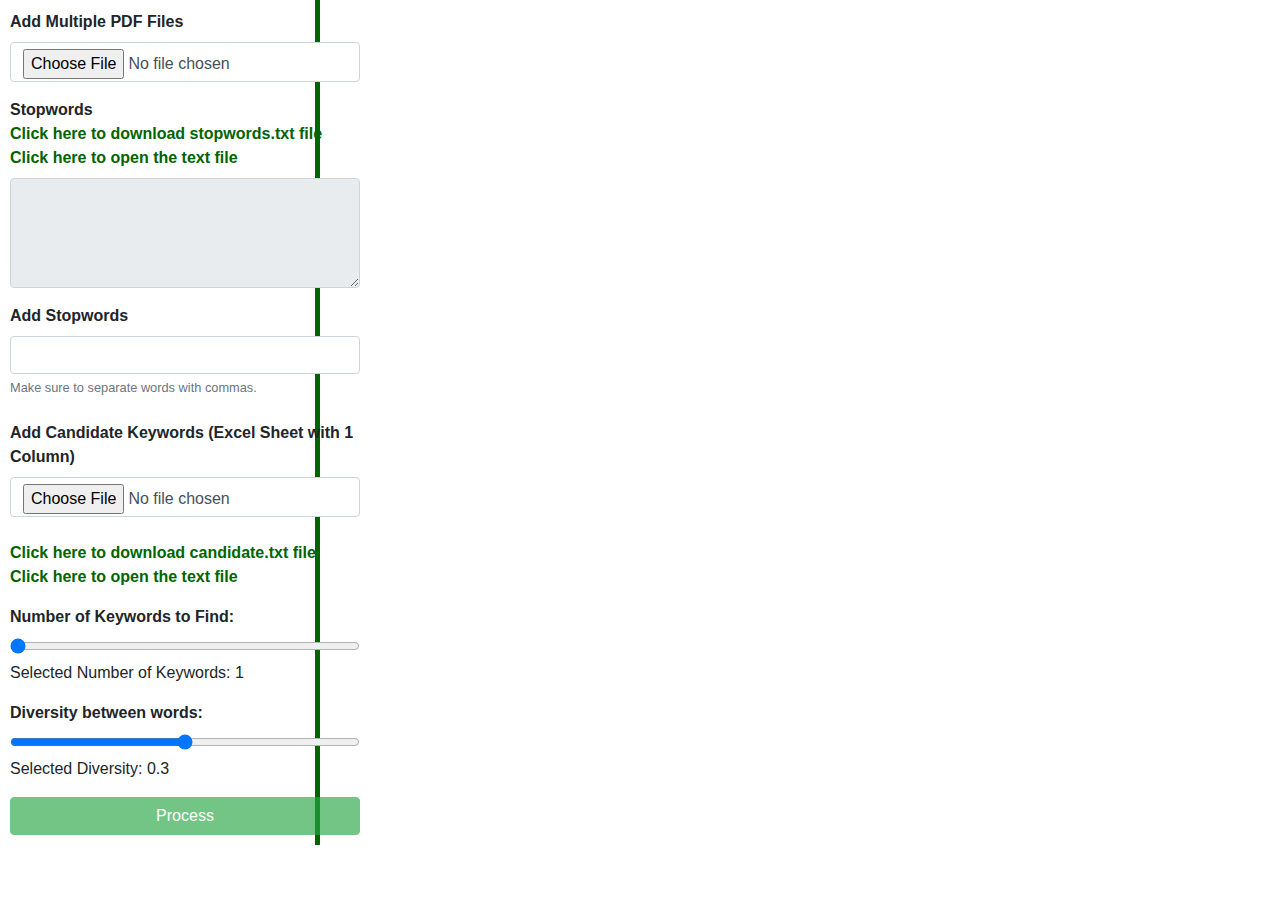
==== templates/sidebar.html @ fbd1f583 "Version 1 commit" ====
<!DOCTYPE html>
<html>
<head>
    <link rel="stylesheet" href="https://maxcdn.bootstrapcdn.com/bootstrap/4.5.2/css/bootstrap.min.css">
    <style>
        body{
            margin:0;
            padding: 0;
        }
        #Sidebar nav{
            padding:10px 10px 10px 10px;
            border-right: 5px solid darkgreen;
        }
        #Sidebar label{
            font-weight: bold;
        }
        #Sidebar a{
            color: darkgreen;
        }
        #Sidebar button{
            width:350px;
        }
    </style>
</head>
<body>
    <div id="Sidebar">
        <nav class="col-md-4 col-lg-3 d-md-block sidebar">
            <div class="position-sticky">
                <ul class="nav flex-column">
                    
                        <form id="uploadForm">
                            <li class="nav-item">
                                <div class="form-group">
                                <div id="ValidationAlertPDF" class="alert alert-danger" style="display: none;"></div>
                                <div class="mb-3">
                                    <label for="pdfUpload" class="form-label">Add Multiple PDF Files</label>
                                    <input class="form-control" type="file" id="pdfUpload" style="height: 40px;">
                                </div>
                                </div>
                            </li>
                            <li class="nav-item">
                            <!-- Text Area to Display Stopwords -->
                                <div class="form-group">
                                <label for="stopwordsTextArea">Stopwords 
                                    <br><a href="/static/stopwords.txt"  download>Click here to download stopwords.txt file</a>
                                    <br><a href="#" id="openStopwordsLink">Click here to open the text file</a>
                                    <script>
                                    document.getElementById("openStopwordsLink").addEventListener("click", function (event) {
                                    event.preventDefault(); // Prevent the link from navigating to a new page
                            
                                    // Specify the URL of the text file you want to open
                                    var url = "/static/stopwords.txt";
                            
                                    // Use the window.open() method to open the text file in a new window
                                    var newWindow = window.open(url, "_blank");
                                    
                                    // Focus on the new window (optional)
                                    newWindow.focus();
                                });
                                </script>
                                </label>
                                <textarea id="stopwordsTextArea" class="form-control" rows="4" readonly></textarea>
                                <script>
                                    // Function to create an XMLHttpRequest object
                                    function createXMLHttpRequest() {
                                        var xhr;
                                        if (window.XMLHttpRequest) {
                                            xhr = new XMLHttpRequest();
                                        } else if (window.ActiveXObject) {
                                            xhr = new ActiveXObject("Microsoft.XMLHTTP");
                                        }
                                        return xhr;
                                    }
                            
                                    // Function to update the text area with stopwords
                                    function updateStopwords() {
                                        var xhr = createXMLHttpRequest();
                                        if (xhr) {
                                            xhr.open("GET", "/get_stopwords", true);
                                            xhr.onreadystatechange = function () {
                                                if (xhr.readyState == 4 && xhr.status == 200) {
                                                    var data = JSON.parse(xhr.responseText);
                                                    var stopwords = data.stopwords.join('\n');
                                                    document.getElementById('stopwordsTextArea').value = stopwords;
                                                }
                                            };
                                            xhr.send();
                                        }
                                    }
                            
                                    // Call the function to load the stopwords when the page loads
                                    window.addEventListener('load', updateStopwords);
                                    // setInterval(updateStopwords, 10000);
                                </script>
                                </div>
                            </li>
                            <!-- Text Area to Add Stopwords -->
                            <li class="nav-item">
                            <div class="form-group">
                              <label for="stopwordsInput">Add Stopwords</label>
                              <div id="ValidationAlertstopword" class="alert alert-danger" style="display: none;"></div>
                              <input type="text" id="stopwordsInput" class="form-control">
                              <small class="form-text text-muted">Make sure to separate words with commas.</small>
                            </div>
                            </li>
                          
                            <!-- Button to Add Candidate Keywords from Excel -->                     
                            <li class="nav-item">
                            <div class="form-group mt-4">
                              <div class="mb-3">
                                <label for="excelUpload" class="form-label">Add Candidate Keywords (Excel Sheet with 1 Column)</label>
                                <div id="ValidationAlertExcel" class="alert alert-danger" style="display: none;"></div>
                                <input class="form-control" type="file" id="excelUpload" style="height: 40px;">
                                <br><a href="/static/candidate.txt" download><b>Click here to download candidate.txt file</b></a>
                                <br><a href="#" id="openCandidateLink"><b>Click here to open the text file</b></a>
                                <script>
                                    document.getElementById("openCandidateLink").addEventListener("click", function (event) {
                                    event.preventDefault(); // Prevent the link from navigating to a new page
                            
                                    // Specify the URL of the text file you want to open
                                    var url = "/static/candidate.txt";
                            
                                    // Use the window.open() method to open the text file in a new window
                                    var newWindow = window.open(url, "_blank");
                                    
                                    // Focus on the new window (optional)
                                    newWindow.focus();
                                });
                                </script>
                              </div>
                            </div>
                            </li>
                            <!-- Input Sliders -->
                            <li class="nav-item">
                            <div class="form-group">
                                <label for="numberOfKeywords">Number of Keywords to Find:</label>
                                <input type="range" id="numberOfKeywords" name="numberOfKeywords" class="form-range" min="1" max="20" value="1" style="width: 350px;">
                                <p>Selected Number of Keywords: <span id="numberOfKeywordsValue">1</span></p>
                            
                                <label for="diversityBetweenWords">Diversity between words:</label>
                                <input type="range" id="diversityBetweenWords" name="diversityBetweenWords" class="form-range" min="0.0" max="1.0" step="0.1" value="0.5" style="width: 350px;">
                                <p>Selected Diversity: <span id="diversityBetweenWordsValue">0.3</span></p>
                                <script>
                                    // Get the input elements
                                    const numberOfKeywordsInput = document.getElementById("numberOfKeywords");
                                    const diversityBetweenWordsInput = document.getElementById("diversityBetweenWords");
                            
                                    // Get the span elements to display the selected values
                                    const numberOfKeywordsValue = document.getElementById("numberOfKeywordsValue");
                                    const diversityBetweenWordsValue = document.getElementById("diversityBetweenWordsValue");
                            
                                    // Function to update the value text when sliders are moved
                                    function updateSliderValue(slider, valueElement) {
                                    valueElement.textContent = slider.value;
                                    }
                            
                                    // Attach event listeners to update the slider values
                                    numberOfKeywordsInput.addEventListener("input", () => {
                                    updateSliderValue(numberOfKeywordsInput, numberOfKeywordsValue);
                                    });
                            
                                    diversityBetweenWordsInput.addEventListener("input", () => {
                                    updateSliderValue(diversityBetweenWordsInput, diversityBetweenWordsValue);
                                    });
                                </script>
                            </div>
                            </li>
                          
                          <button type="submit" class="btn btn-success" id="processBtn" disabled>Process</button> 
                        
                          </form>
                    </li>
                </ul>
            </div>
        </nav>
    </div>
</body>
</html>
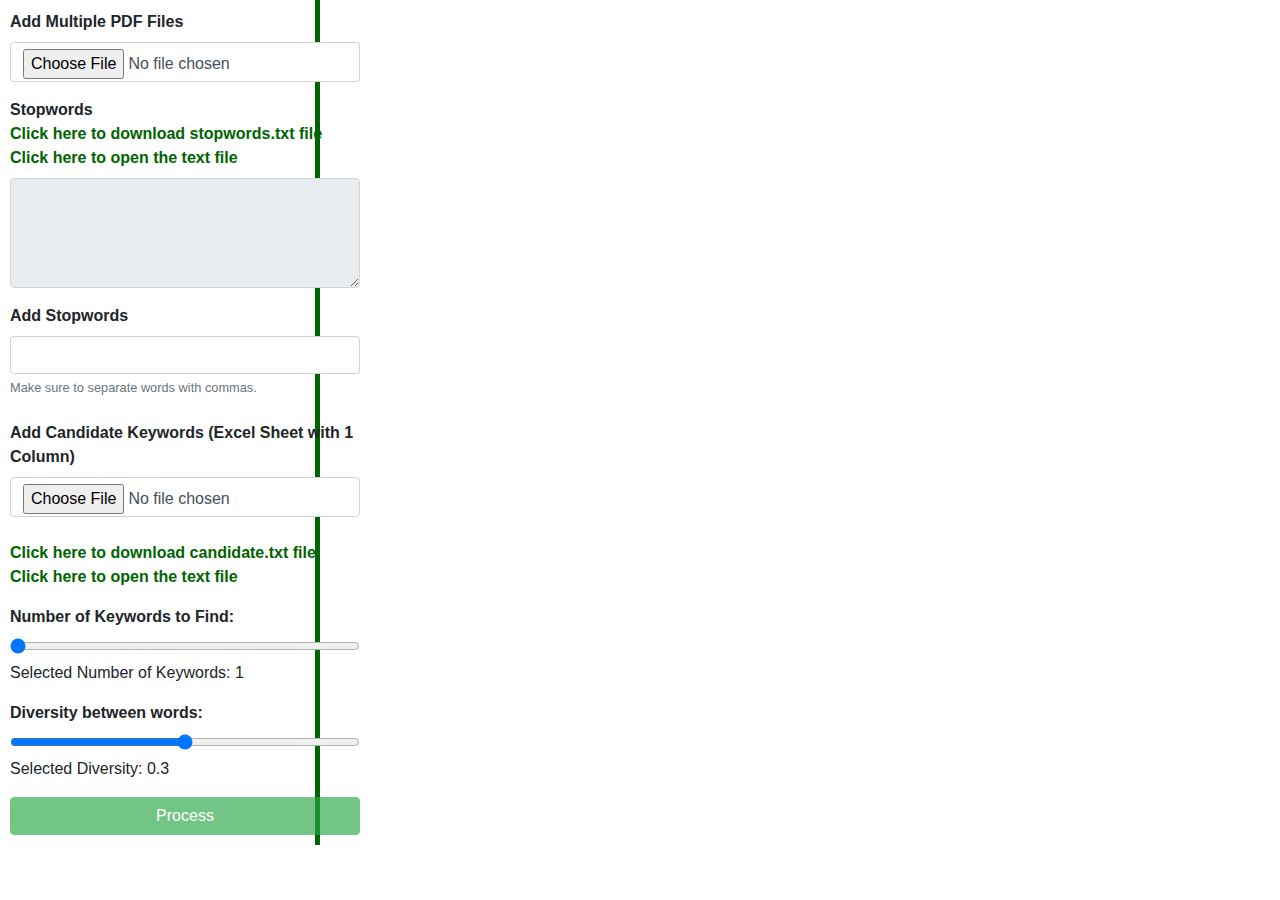
==== commit ff40c016: "License added" ====
--- a/templates/sidebar.html
+++ b/templates/sidebar.html
@@ -1,3 +1,20 @@
+<!--
+Copyright 2023 AIT Austrian Institute of Technology GmbH
+
+Licensed under the Apache License, Version 2.0 (the "License");
+you may not use this file except in compliance with the License.
+You may obtain a copy of the License at
+
+    http://www.apache.org/licenses/LICENSE-2.0
+
+Unless required by applicable law or agreed to in writing, software
+distributed under the License is distributed on an "AS IS" BASIS,
+WITHOUT WARRANTIES OR CONDITIONS OF ANY KIND, either express or implied.
+See the License for the specific language governing permissions and
+limitations under the License.
+
+-->
+
 <!DOCTYPE html>
 <html>
 <head>
